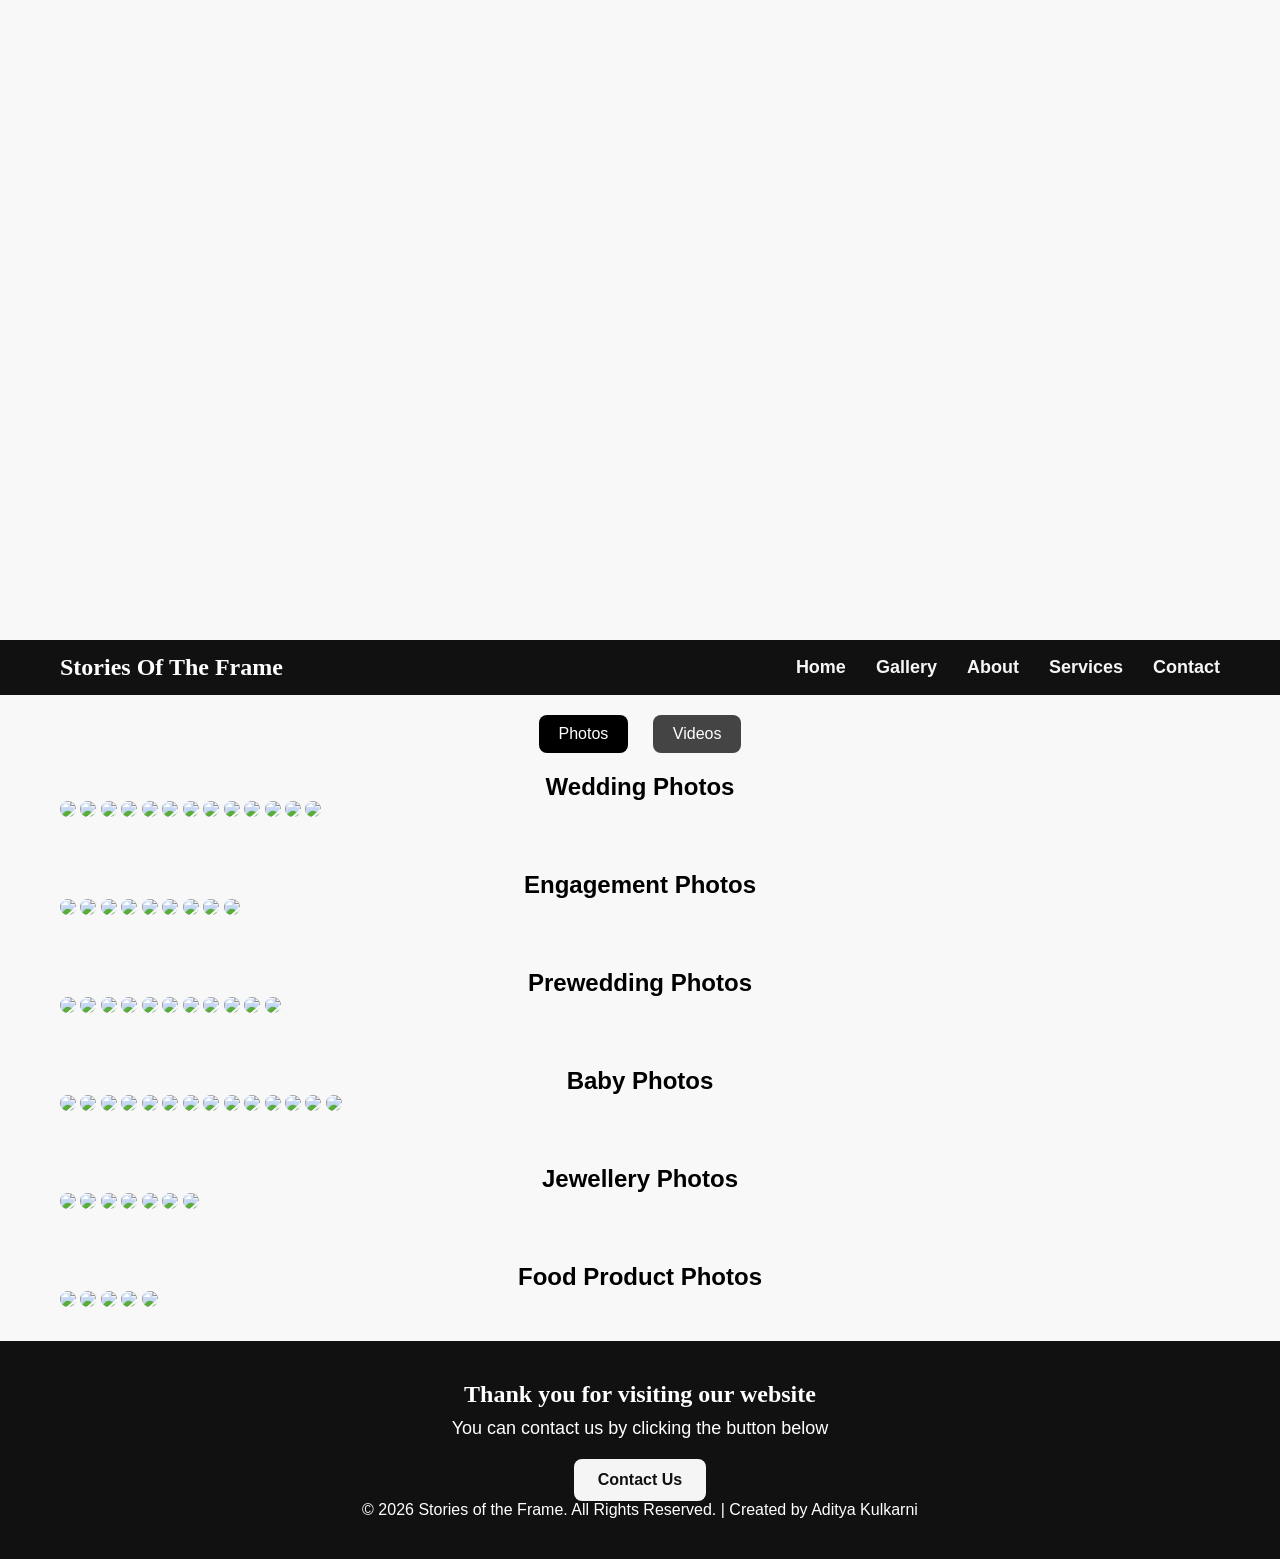
==== Frame.html @ b47e7de6 "Add files via upload" ====
<!DOCTYPE html><html lang="en">
<head>
  <meta charset="UTF-8" />
  <meta name="viewport" content="width=device-width, initial-scale=1.0"/>
  <title>Stories Of The Frame - Gallery</title>
  <style>
    * {
      margin: 0;
      padding: 0;
      box-sizing: border-box;
    }body {
  font-family: Arial, sans-serif;
  background-color: #f8f8f8;
}

video.banner-video {
  width: 100%;
  height: auto;
  display: block;
}

.navbar {
  background-color: #111;
  color: white;
  position: sticky;
  top: 0;
  z-index: 1000;
  width: 100%;
}

.nav-container {
  display: flex;
  justify-content: space-between;
  align-items: center;
  padding: 14px 20px;
  max-width: 1200px;
  margin: auto;
}

.logo {
  font-size: 24px;
  font-weight: bold;
  font-family: 'Georgia', serif;
  color: #fefefe;
}

.nav-links {
  list-style: none;
  display: flex;
  gap: 30px;
}

.nav-links li a {
  text-decoration: none;
  color: #f5f5f5;
  font-weight: 600;
  font-size: 18px;
  position: relative;
}

.nav-links li a::after {
  content: "";
  display: block;
  width: 0;
  height: 2px;
  background: #f5f5f5;
  transition: 0.3s ease;
  position: absolute;
  bottom: -4px;
  left: 0;
}

.nav-links li a:hover::after {
  width: 100%;
}

.menu-toggle {
  display: none;
  font-size: 26px;
  cursor: pointer;
  color: white;
}

@media (max-width: 768px) {
  .menu-toggle {
    display: block;
  }

  .nav-links {
    flex-direction: column;
    background-color: #111;
    width: 100%;
    position: absolute;
    top: 60px;
    left: 0;
    display: none;
  }

  .nav-links.show {
    display: flex;
  }

  .nav-links li {
    text-align: center;
    padding: 8px 0;
    border-top: 1px solid #333;
  }
}

.section-container {
  max-width: 1200px;
  margin: auto;
  padding: 20px;
}

.switcher {
  text-align: center;
  margin-bottom: 20px;
}

.switcher button {
  padding: 10px 20px;
  margin: 0 10px;
  border: none;
  background-color: #444;
  color: #fff;
  font-size: 16px;
  cursor: pointer;
  border-radius: 8px;
  transition: background-color 0.3s;
}

.switcher button.active,
.switcher button:hover {
  background-color: #000;
}

.gallery {
  columns: 2;
  column-gap: 10px;
}

@media (min-width: 768px) {
  .gallery {
    columns: 3;
  }
}

.gallery img {
  width: 100%;
  margin-bottom: 10px;
  border-radius: 10px;
  cursor: pointer;
  transition: transform 0.2s ease-in-out;
}

.gallery img:hover {
  transform: scale(1.05);
}

.lightbox {
  position: fixed;
  top: 0;
  left: 0;
  width: 100%;
  height: 100%;
  background: rgba(0,0,0,0.9);
  display: none;
  align-items: center;
  justify-content: center;
  z-index: 9999;
}

.lightbox img {
  max-width: 90%;
  max-height: 80%;
  border-radius: 10px;
}

.video-grid {
  display: flex;
  flex-wrap: wrap;
  gap: 20px;
  justify-content: center;
  margin-top: 20px;
}

.video-grid video {
  border-radius: 12px;
  box-shadow: 0 4px 12px rgba(0,0,0,0.2);
  width: 320px;
  max-width: 100%;
  cursor: pointer;
}

footer {
  background-color: #111;
  color: white;
  text-align: center;
  padding: 40px 20px;
}

footer a {
  display: inline-block;
  margin-top: 20px;
  background-color: #f5f5f5;
  color: #111;
  padding: 12px 24px;
  border-radius: 8px;
  text-decoration: none;
  font-weight: bold;
  transition: background 0.3s;
}

footer a:hover {
  background-color: #ddd;
}

  </style>
</head>
<body>  <!-- Video Banner -->  <video autoplay muted loop class="banner-video" controlsList="nodownload" oncontextmenu="return false;">
    <source src="vid/VID-20250129-WA0007.mp4" type="video/mp4">
    Your browser does not support the video tag.
  </video>  <!-- Navigation -->  <nav class="navbar">
    <div class="nav-container">
      <div class="logo">Stories Of The Frame</div>
      <div class="menu-toggle" onclick="toggleMenu()">☰</div>
      <ul class="nav-links" id="navLinks">
        <li><a href="index.html">Home</a></li>
        <li><a href="#">Gallery</a></li>
        <li><a href="about.html">About</a></li>
        <li><a href="serives.html">Services</a></li>
        <li><a href="contact.html">Contact</a></li>
      </ul>
    </div>
  </nav>  <div class="section-container">
    <div class="switcher">
      <button class="active" onclick="showMainSection('photos')">Photos</button>
      <button onclick="showMainSection('videos')">Videos</button>
    </div><!-- Photos Section -->
<div id="photos">
  <h2 id="wedding-photos" style="text-align:center;">Wedding Photos</h2>
 <div class="gallery">
    <img src="photo/wedding.jpeg" onclick="openLightbox(this.src)">
    <img src="photo/wedding2.jpeg" onclick="openLightbox(this.src)">
    <img src="photo/IMG_7778.JPG" onclick="openLightbox(this.src)">
    <img src="photo/IMG_0928.JPG" onclick="openLightbox(this.src)">
    <img src="photo/wedding9.jpeg" onclick="openLightbox(this.src)">
    
    
    <img src="photo/wedding4.jpeg" onclick="openLightbox(this.src)">
    <img src="photo/wedding6.jpeg" onclick="openLightbox(this.src)">
    <img src="photo/wedding3.jpeg" onclick="openLightbox(this.src)">
    
    <img src="photo/IMG_2652.JPG" onclick="openLightbox(this.src)">
    <img src="photo/wedding11.jpeg" onclick="openLightbox(this.src)">
    <img src="photo/wedding7.jpeg" onclick="openLightbox(this.src)">
    <img src="photo/wedding5.jpeg" onclick="openLightbox(this.src)">
    <img src="photo/IMG_6276.JPG" onclick="openLightbox(this.src)">
    
    
   </div>

  <h2 id="engagement-photos" style="text-align:center; margin-top: 40px;">Engagement Photos</h2>
 <div class="gallery">
    <img src="engagement/engg3.jpeg" onclick="openLightbox(this.src)">
    <img src="photo/engg2.jpeg" onclick="openLightbox(this.src)">
    <img src="photo/engg.jpeg" onclick="openLightbox(this.src)">
    <img src="engagement/engg5.jpeg" onclick="openLightbox(this.src)">
    <img src="engagement/engg8.jpeg" onclick="openLightbox(this.src)">
    <img src="engagement/engg9.jpeg" onclick="openLightbox(this.src)">
    <img src="engagement/engg6.jpeg" onclick="openLightbox(this.src)">
    <img src="engagement/engg7.jpeg" onclick="openLightbox(this.src)">
    <img src="engagement/enng4.jpeg" onclick="openLightbox(this.src)">
   
  </div>

 <h2 id="PreWedding" style="text-align:center; margin-top: 40px;">Prewedding Photos</h2>
  <div class="gallery">
    <img src="photo/prewedding.jpeg" onclick="openLightbox(this.src)">
    <img src="photo/prewedding1.jpeg" onclick="openLightbox(this.src)">
    <img src="photo/prewedding2.jpeg" onclick="openLightbox(this.src)">
    
    
    <img src="prewedding/WhatsApp Image 2026-02-18 at 20.42.48 (1).jpeg" onclick="openLightbox(this.src)">
    <img src="prewedding/WhatsApp Image 2026-02-18 at 20.42.49.jpeg" onclick="openLightbox(this.src)">
    <img src="prewedding/WhatsApp Image 2026-02-18 at 20.42.50.jpeg" onclick="openLightbox(this.src)">
    
    <img src="prewedding/WhatsApp Image 2026-02-18 at 20.42.53.jpeg" onclick="openLightbox(this.src)">
    <img src="prewedding/WhatsApp Image 2026-02-18 at 20.42.52.jpeg" onclick="openLightbox(this.src)">
    <img src="prewedding/WhatsApp Image 2026-02-18 at 20.42.51.jpeg" onclick="openLightbox(this.src)">
    <img src="prewedding/WhatsApp Image 2026-02-18 at 20.42.55.jpeg" onclick="openLightbox(this.src)">
    
      <img src="prewedding/WhatsApp Image 2026-02-18 at 20.42.56.jpeg" onclick="openLightbox(this.src)">
   
  </div>

  <h2 id="Baby-photos" style="text-align:center; margin-top: 40px;">Baby Photos</h2>
  <div class="gallery">
    <img src="baby/baby11.jpeg" onclick="openLightbox(this.src)">
    <img src="baby/baby.jpeg" onclick="openLightbox(this.src)">
    <img src="baby/baby1.jpeg" onclick="openLightbox(this.src)">
    <img src="baby/baby2.jpeg" onclick="openLightbox(this.src)">
    <img src="baby/baby3.jpeg" onclick="openLightbox(this.src)">
    <img src="baby/baby4.jpeg" onclick="openLightbox(this.src)">
     <img src="baby/baby5.jpeg" onclick="openLightbox(this.src)">
    <img src="baby/baby6.jpeg" onclick="openLightbox(this.src)">
     <img src="baby/baby7.jpeg" onclick="openLightbox(this.src)">
    <img src="baby/baby8.jpeg" onclick="openLightbox(this.src)">
     <img src="baby/baby9.jpeg" onclick="openLightbox(this.src)">
     <img src="baby/baby12.jpeg" onclick="openLightbox(this.src)">
    <img src="baby/baby10.jpeg" onclick="openLightbox(this.src)">
     <img src="baby/baby10.jpeg" onclick="openLightbox(this.src)">
     
   
    
  </div>


<h2 id="Jewellery-photos" style="text-align:center; margin-top: 40px;">Jewellery Photos</h2>
  <div class="gallery">
    <img src="product/jewellery/jewellery.jpeg" onclick="openLightbox(this.src)">
    <img src="product/jewellery/j1.jpeg" onclick="openLightbox(this.src)">
    <img src="product/jewellery/j2.jpeg" onclick="openLightbox(this.src)">
    <img src="product/jewellery/j3.jpeg" onclick="openLightbox(this.src)">
    <img src="product/jewellery/j4.jpeg" onclick="openLightbox(this.src)">
    <img src="product/jewellery/j5.jpeg" onclick="openLightbox(this.src)">
    <img src="product/jewellery/j6.jpeg" onclick="openLightbox(this.src)">

   
  </div>

  <h2 id="food" style="text-align:center; margin-top: 40px;">Food Product Photos</h2>
  <div class="gallery">
    <img src="product/food/food.jpeg" onclick="openLightbox(this.src)">
    <img src="product/food/WhatsApp Image 2026-02-18 at 18.18.26 (1).jpeg" onclick="openLightbox(this.src)">
    <img src="product/food/WhatsApp Image 2026-02-18 at 18.18.26.jpeg" onclick="openLightbox(this.src)">
    <img src="product/food/WhatsApp Image 2026-02-18 at 18.18.27 (1).jpeg" onclick="openLightbox(this.src)">
    <img src="product/food/WhatsApp Image 2026-02-18 at 18.18.27.jpeg" onclick="openLightbox(this.src)">
   

   
  </div>

</div>





<!-- Videos Section -->
<div id="videos" style="display:none;">
  <h2 id="wedding-videos" style="text-align:center;">Cinimatic Videos</h2>
  <div class="video-grid">
    <video controls controlsList="nodownload" oncontextmenu="return false;">
      <source src="vid/vid1.mp4" type="video/mp4">
    </video>
    <video controls controlsList="nodownload" oncontextmenu="return false;">
      <source src="vid/vid2.mp4" type="video/mp4">
    </video>
    
  </div>

  
</div>



  </div>  <!-- Lightbox -->  <div class="lightbox" id="lightbox" onclick="closeLightbox()">
    <img id="lightbox-img" src="">
  </div>  <!-- Footer -->  <footer>
    <h2 style="font-family: 'Georgia', serif; font-size: 24px;">Thank you for visiting our website</h2>
    <p style="margin-top: 10px; font-size: 18px;">You can contact us by clicking the button below</p>
    <a href="contact.html">Contact Us</a>
     <br>
    <p>© 2026  Stories of the Frame. All Rights Reserved. | Created by Aditya Kulkarni</p>
  </footer>  <script>
    function toggleMenu() {
      document.getElementById("navLinks").classList.toggle("show");
    }

    function openLightbox(src) {
      document.getElementById("lightbox-img").src = src;
      document.getElementById("lightbox").style.display = "flex";
    }

    function closeLightbox() {
      document.getElementById("lightbox").style.display = "none";
    }

    function showMainSection(section) {
      document.getElementById("photos").style.display = section === "photos" ? "block" : "none";
      document.getElementById("videos").style.display = section === "videos" ? "block" : "none";
      const buttons = document.querySelectorAll(".switcher button");
      buttons.forEach(btn => btn.classList.remove("active"));
      document.querySelector(`.switcher button[onclick="showMainSection('${section}')"]`).classList.add("active");

      // Pause videos when switching
      const videos = document.querySelectorAll("video");
      videos.forEach(v => v.pause());
    }

    // Only one video plays at a time
    document.addEventListener("DOMContentLoaded", function () {
      const videos = document.querySelectorAll("video");
      videos.forEach(video => {
        video.addEventListener("play", () => {
          videos.forEach(v => {
            if (v !== video) v.pause();
          });
        });
      });
    });
  </script></body>
</html>
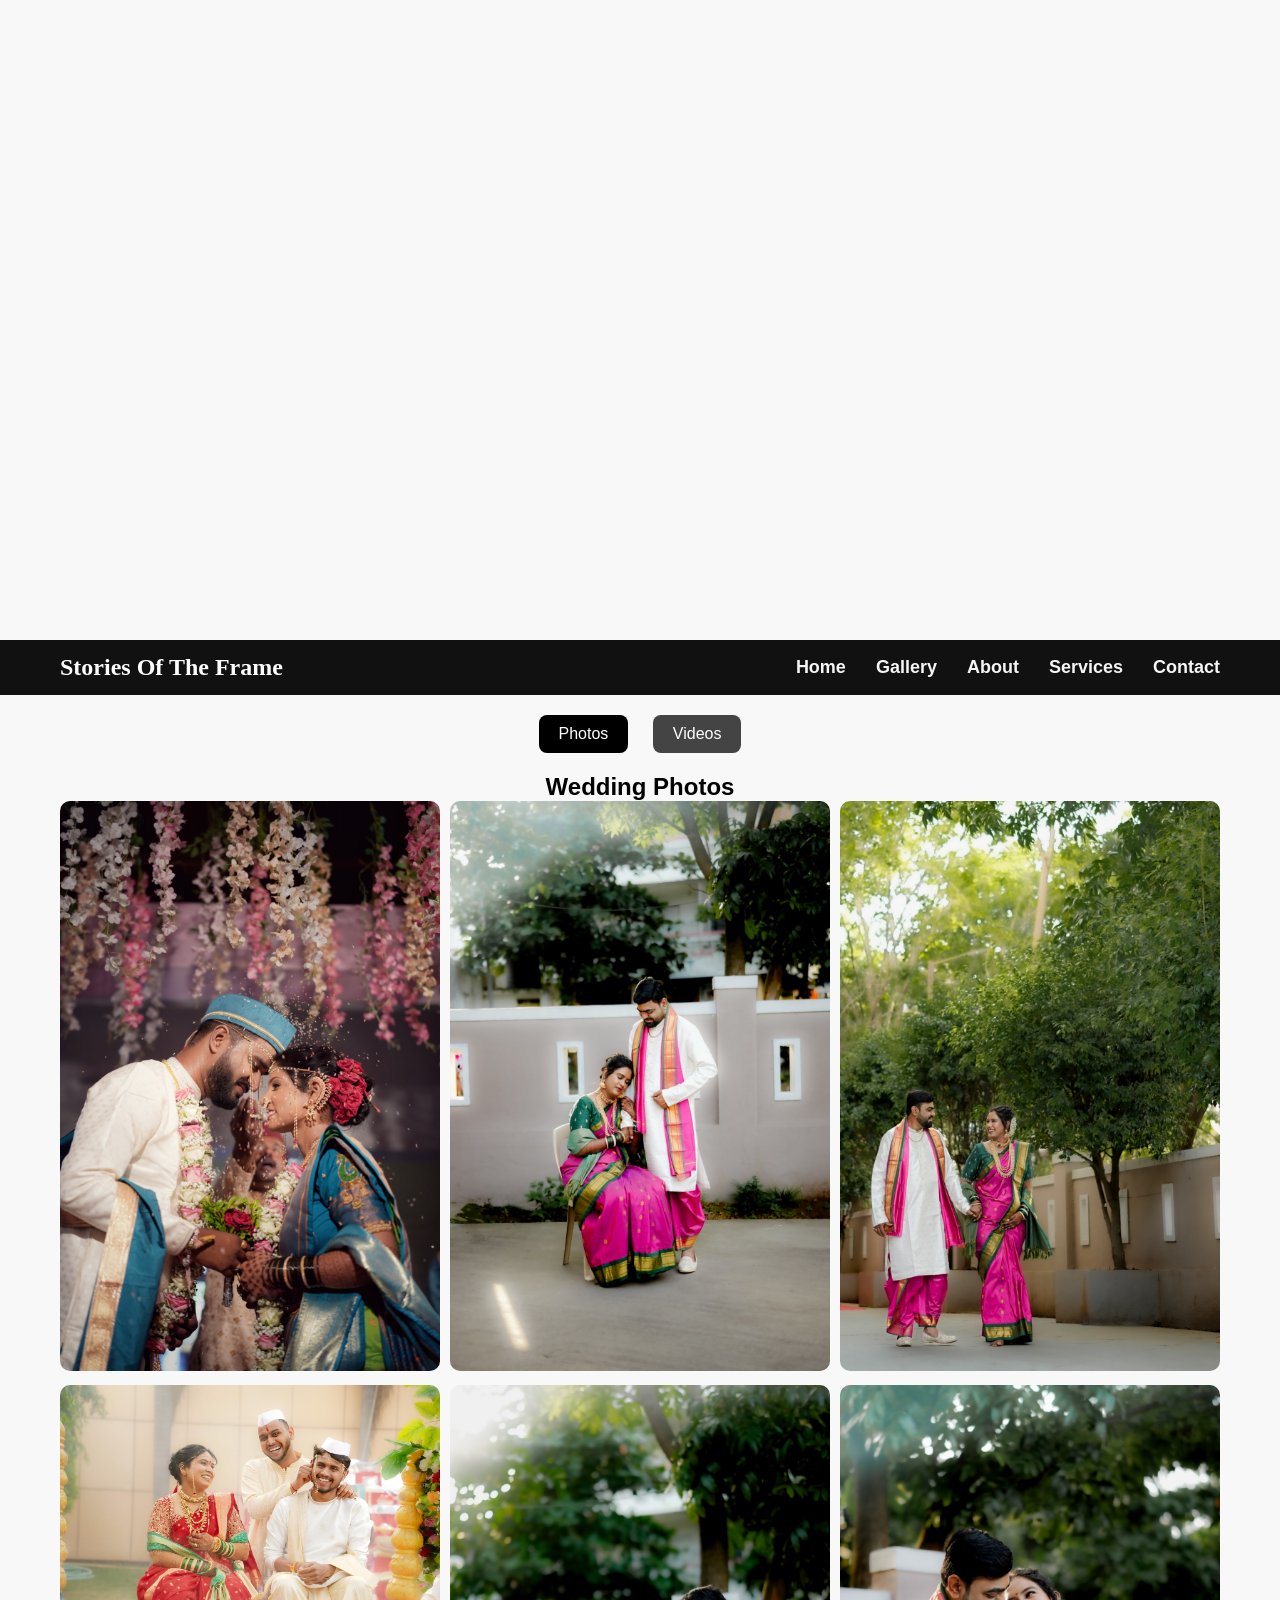
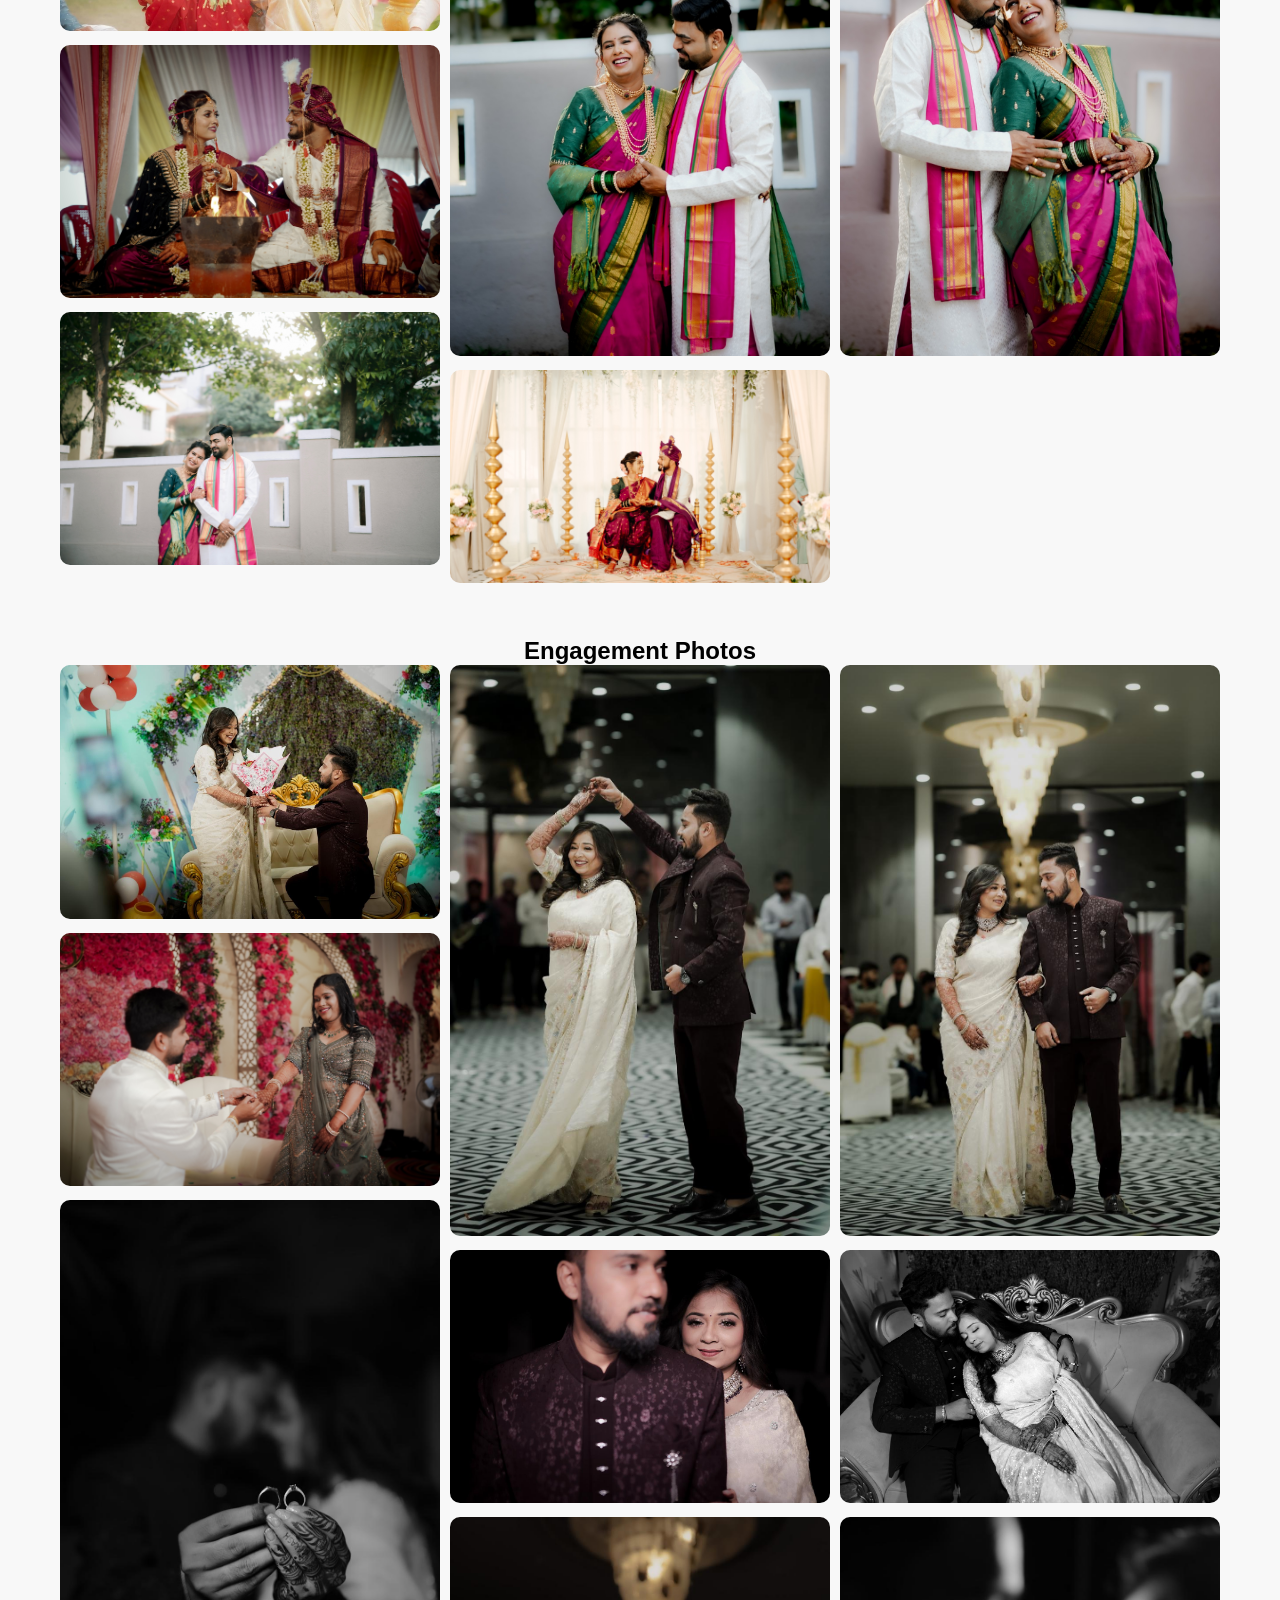
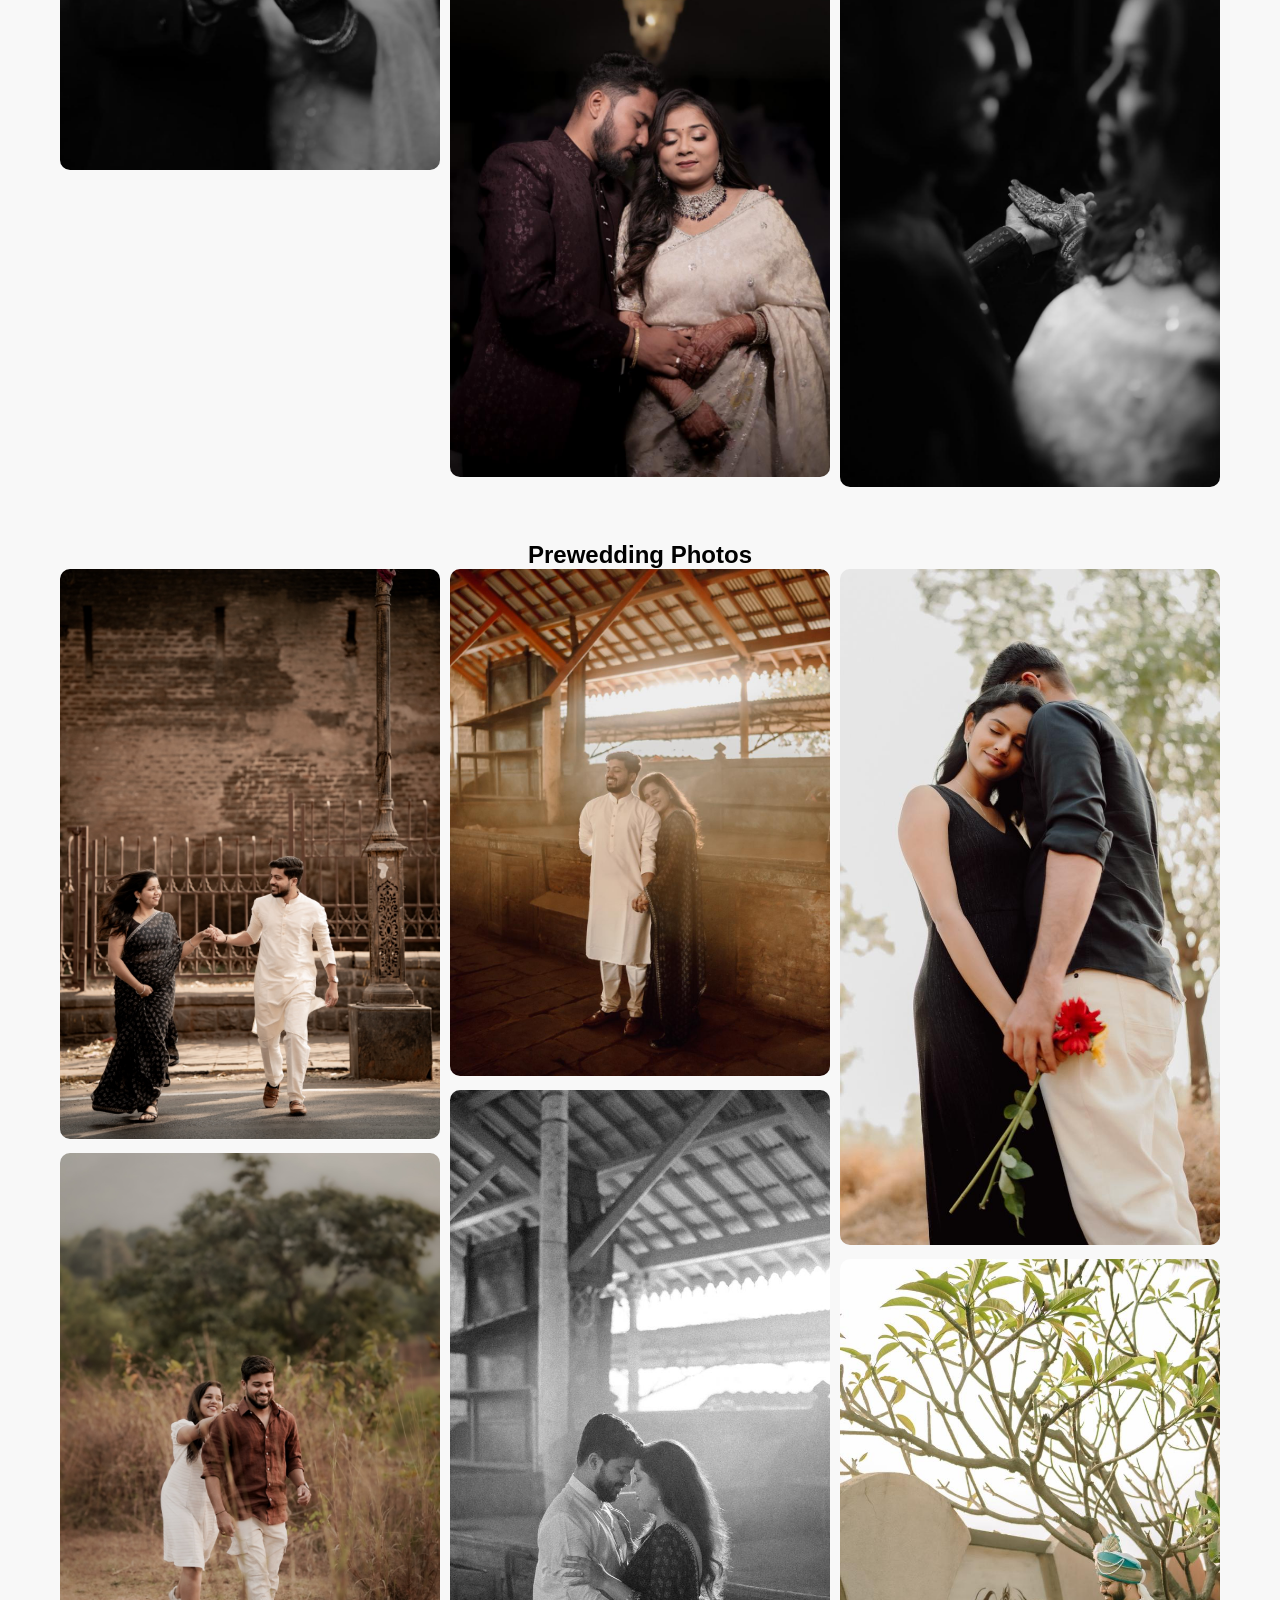
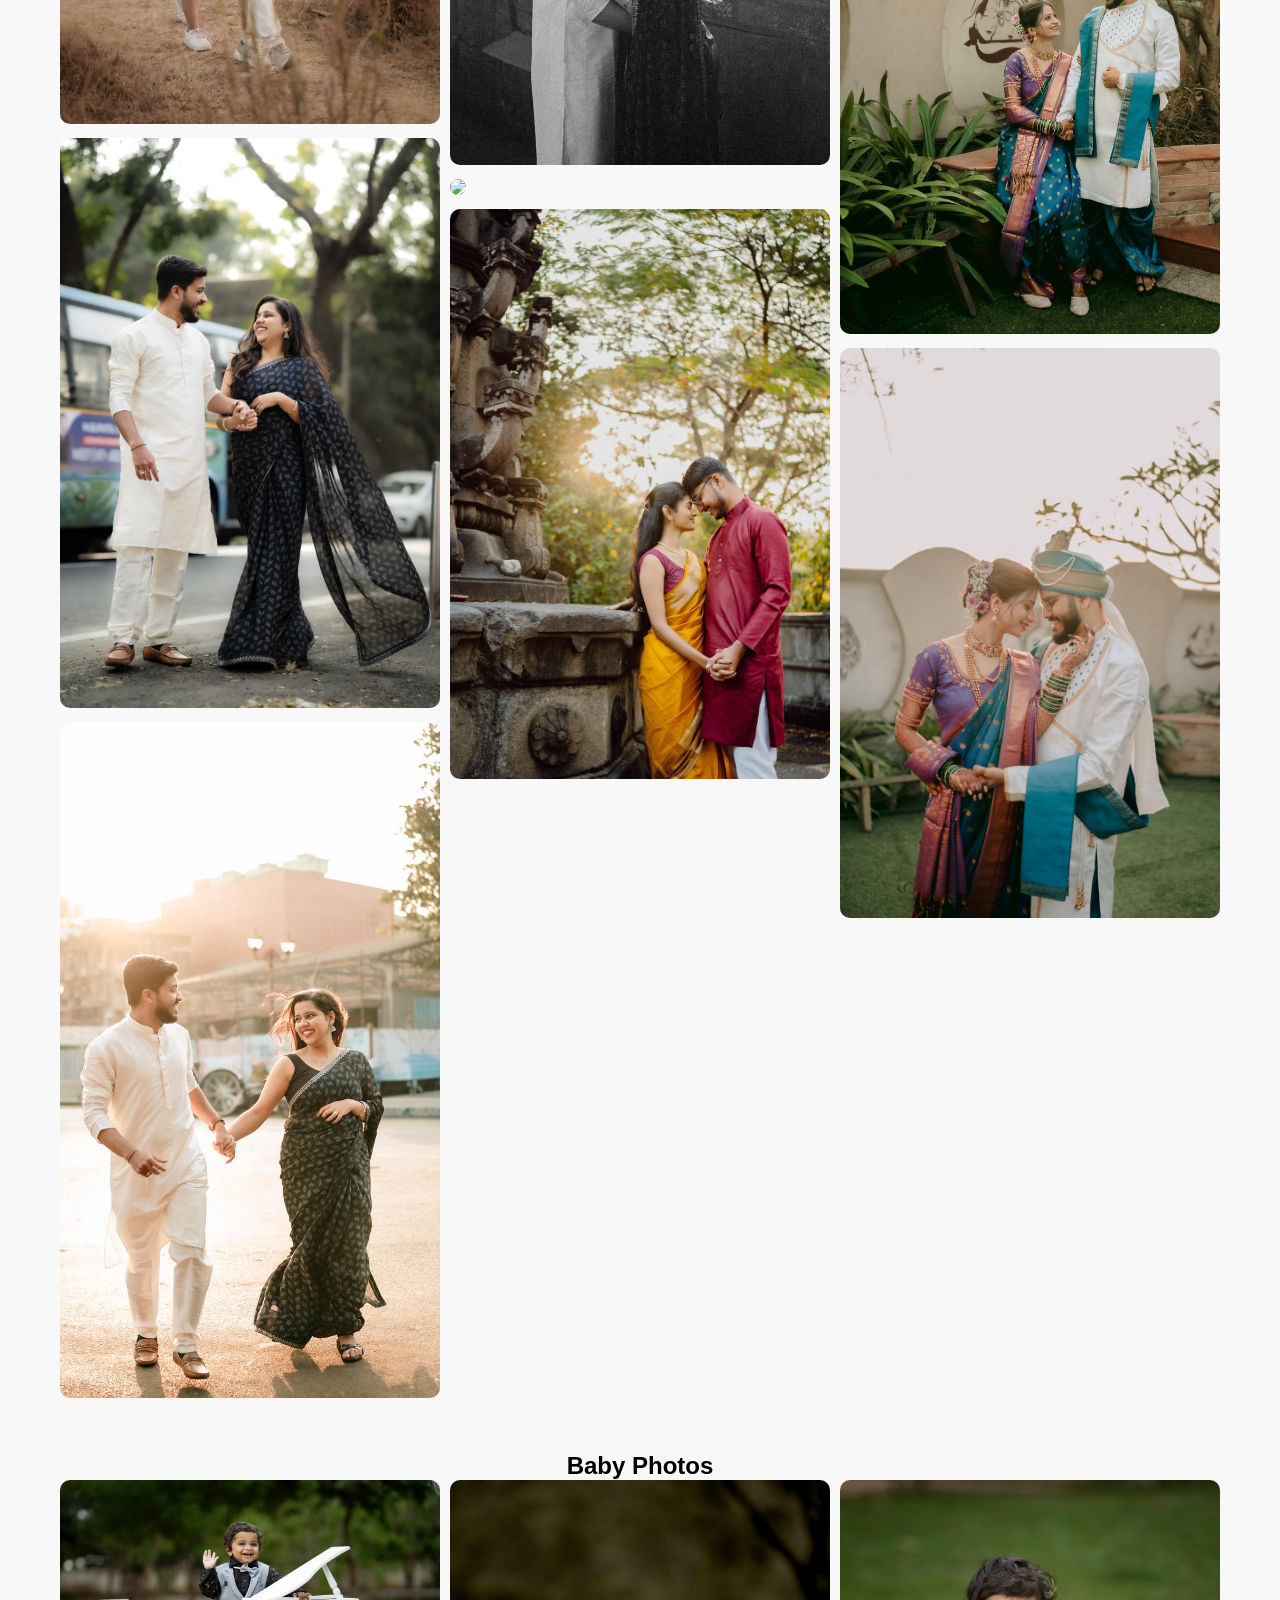
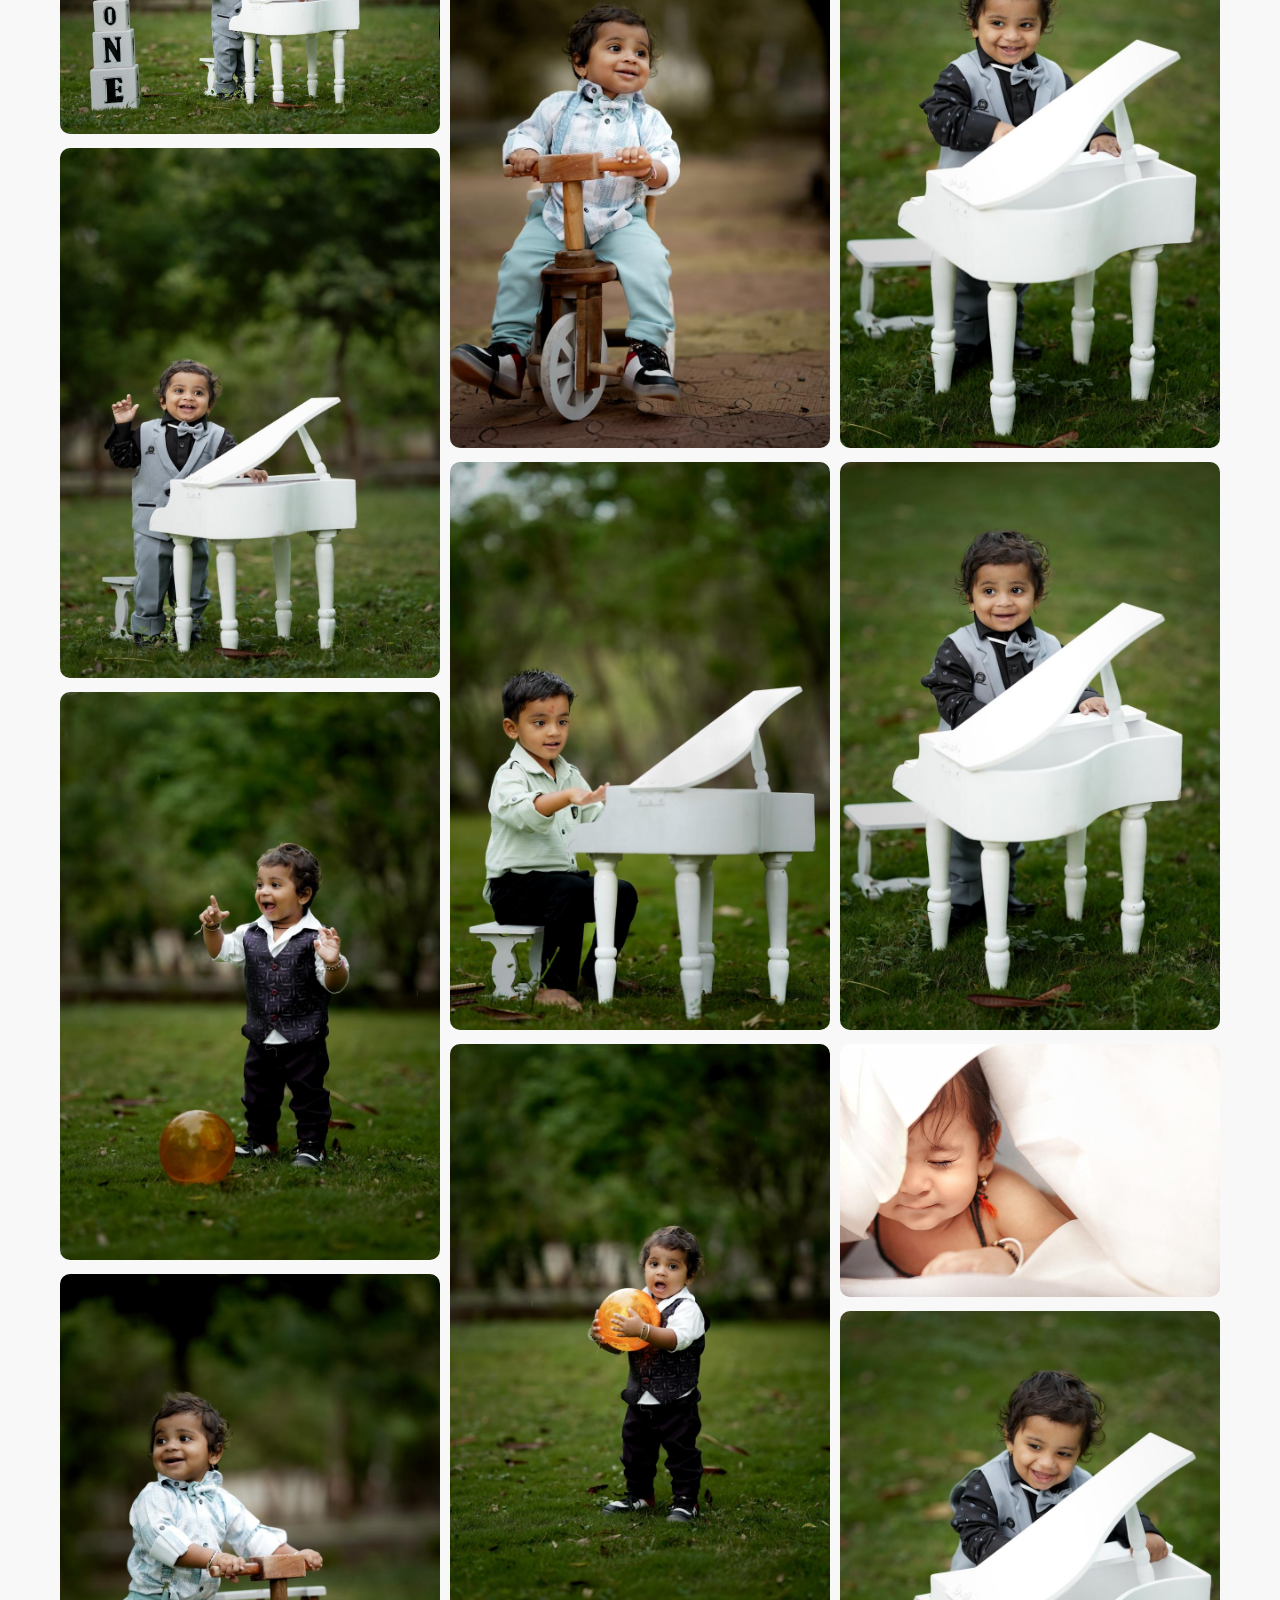
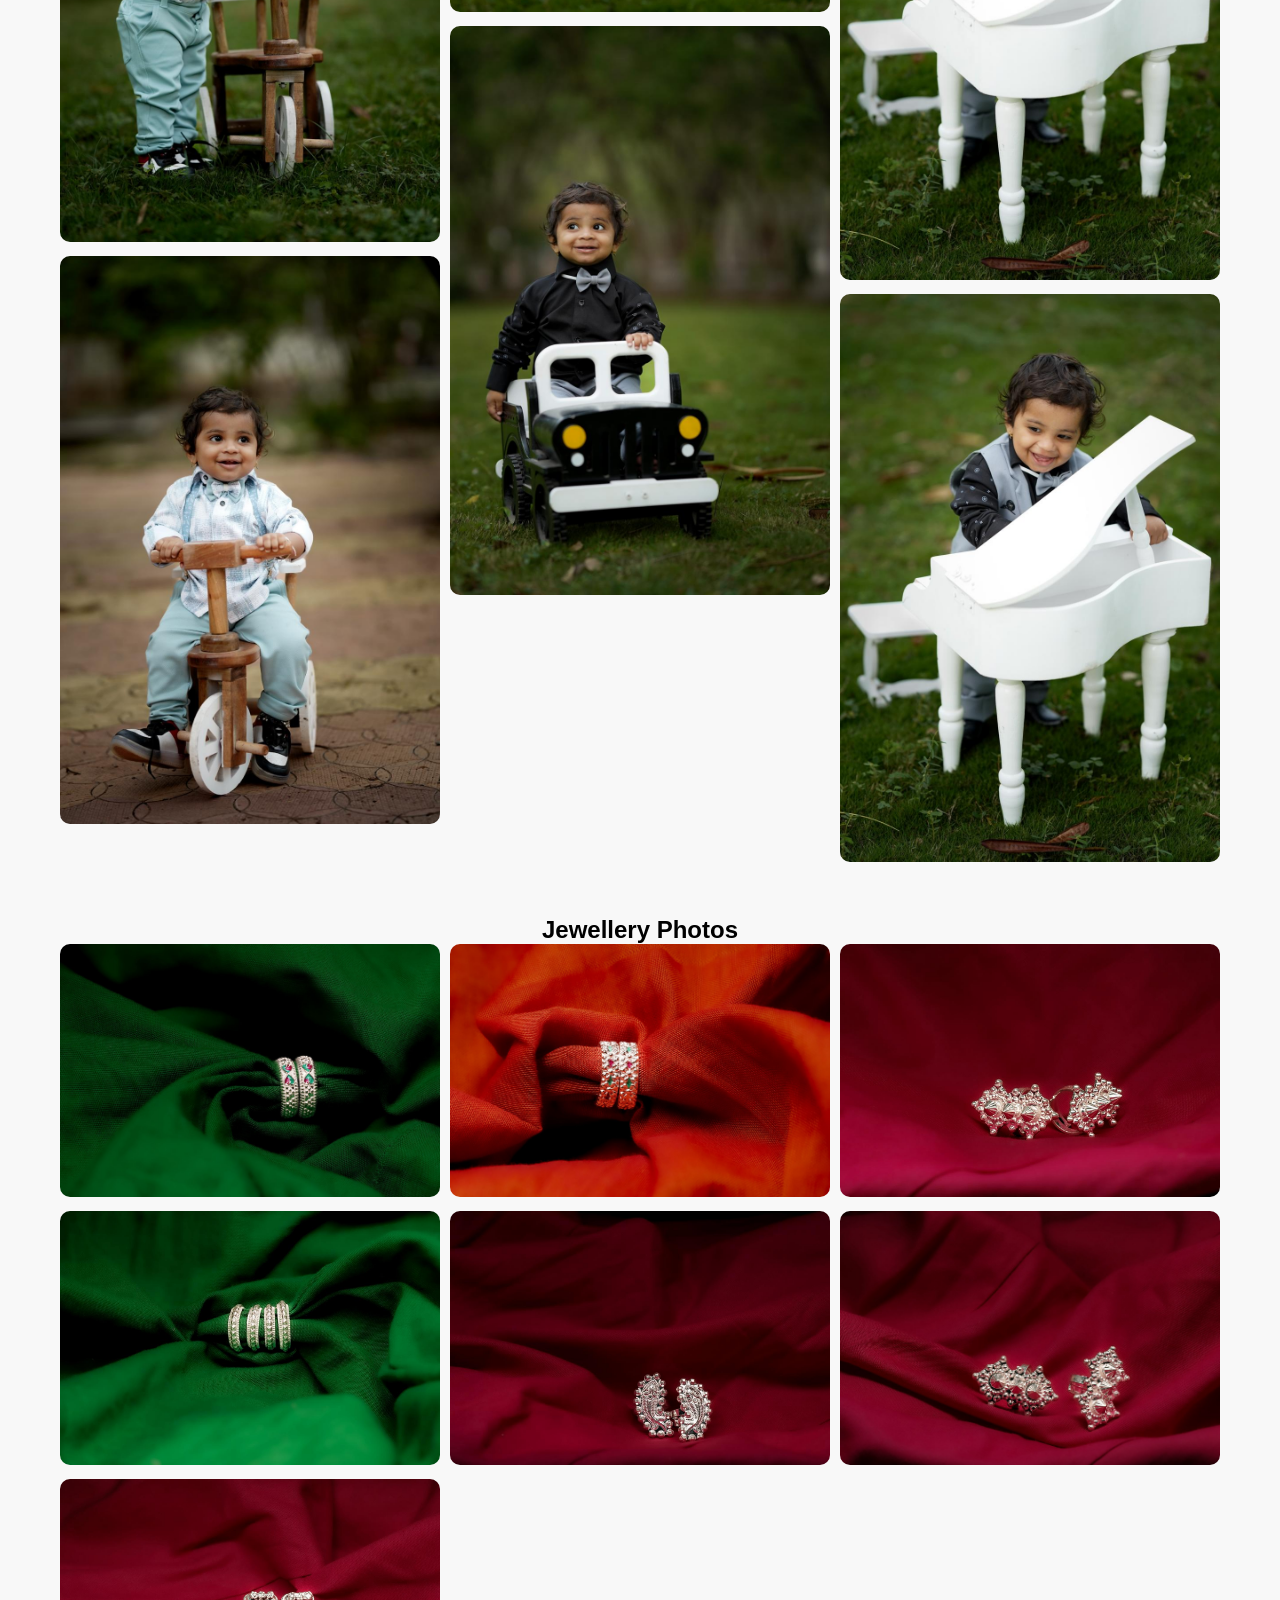
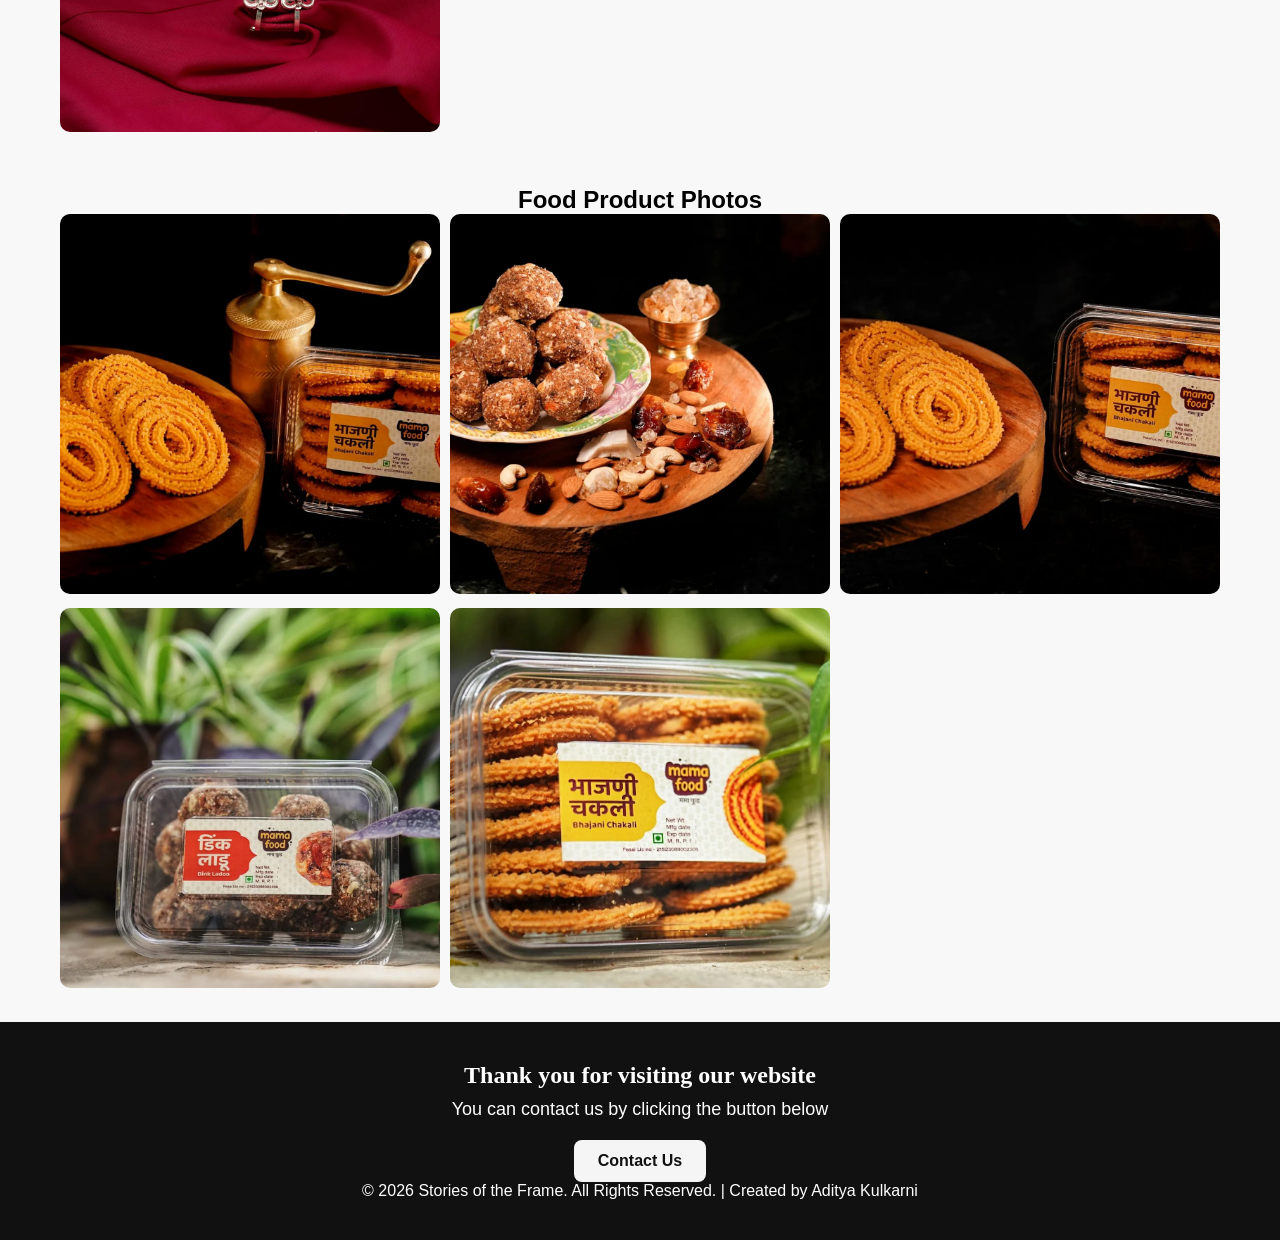
==== commit 01e88d77: "Add files via upload" ====
--- a/Frame.html
+++ b/Frame.html
@@ -240,11 +240,11 @@
     </div><!-- Photos Section -->
 <div id="photos">
   <h2 id="wedding-photos" style="text-align:center;">Wedding Photos</h2>
- <div class="gallery">
+<div class="gallery">
     <img src="photo/wedding.jpeg" onclick="openLightbox(this.src)">
     <img src="photo/wedding2.jpeg" onclick="openLightbox(this.src)">
-    <img src="photo/IMG_7778.JPG" onclick="openLightbox(this.src)">
-    <img src="photo/IMG_0928.JPG" onclick="openLightbox(this.src)">
+    
+    
     <img src="photo/wedding9.jpeg" onclick="openLightbox(this.src)">
     
     
@@ -252,15 +252,14 @@
     <img src="photo/wedding6.jpeg" onclick="openLightbox(this.src)">
     <img src="photo/wedding3.jpeg" onclick="openLightbox(this.src)">
     
-    <img src="photo/IMG_2652.JPG" onclick="openLightbox(this.src)">
+    
     <img src="photo/wedding11.jpeg" onclick="openLightbox(this.src)">
     <img src="photo/wedding7.jpeg" onclick="openLightbox(this.src)">
     <img src="photo/wedding5.jpeg" onclick="openLightbox(this.src)">
-    <img src="photo/IMG_6276.JPG" onclick="openLightbox(this.src)">
+    
     
     
    </div>
-
   <h2 id="engagement-photos" style="text-align:center; margin-top: 40px;">Engagement Photos</h2>
  <div class="gallery">
     <img src="engagement/engg3.jpeg" onclick="openLightbox(this.src)">
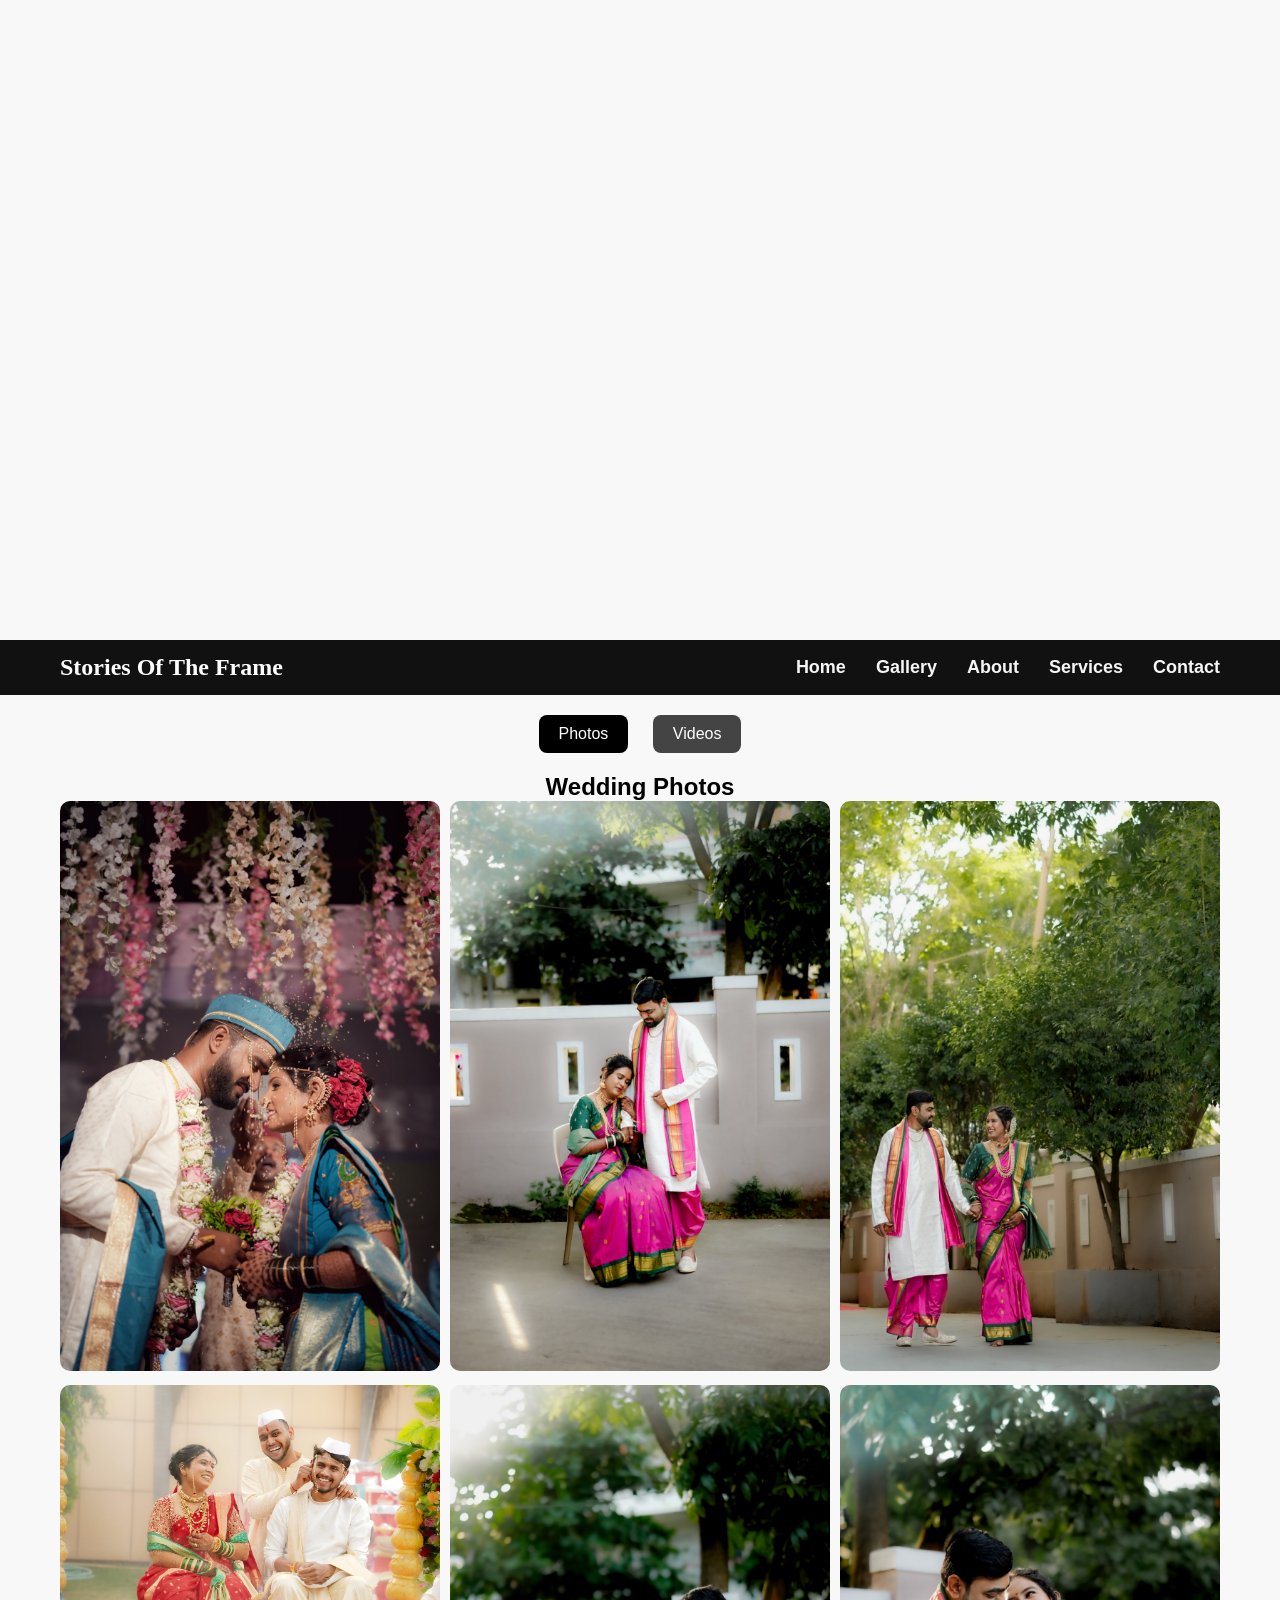
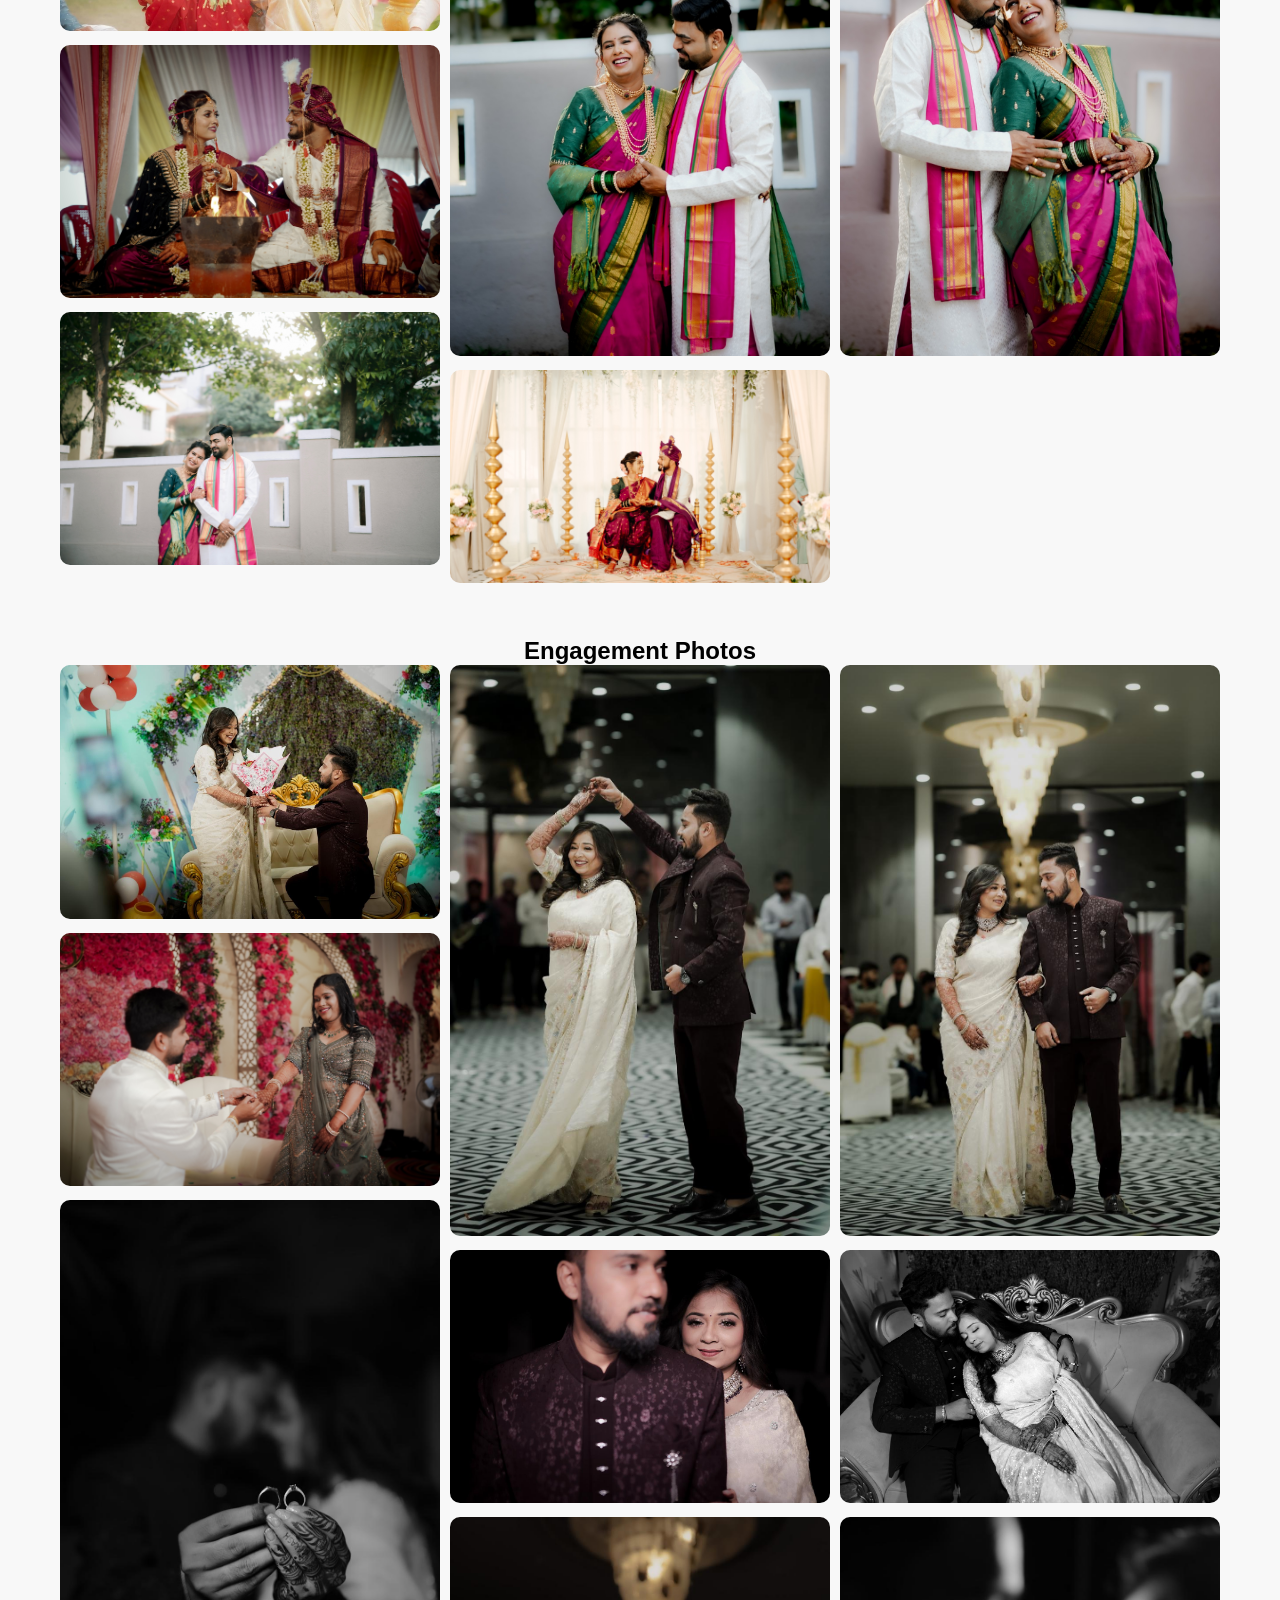
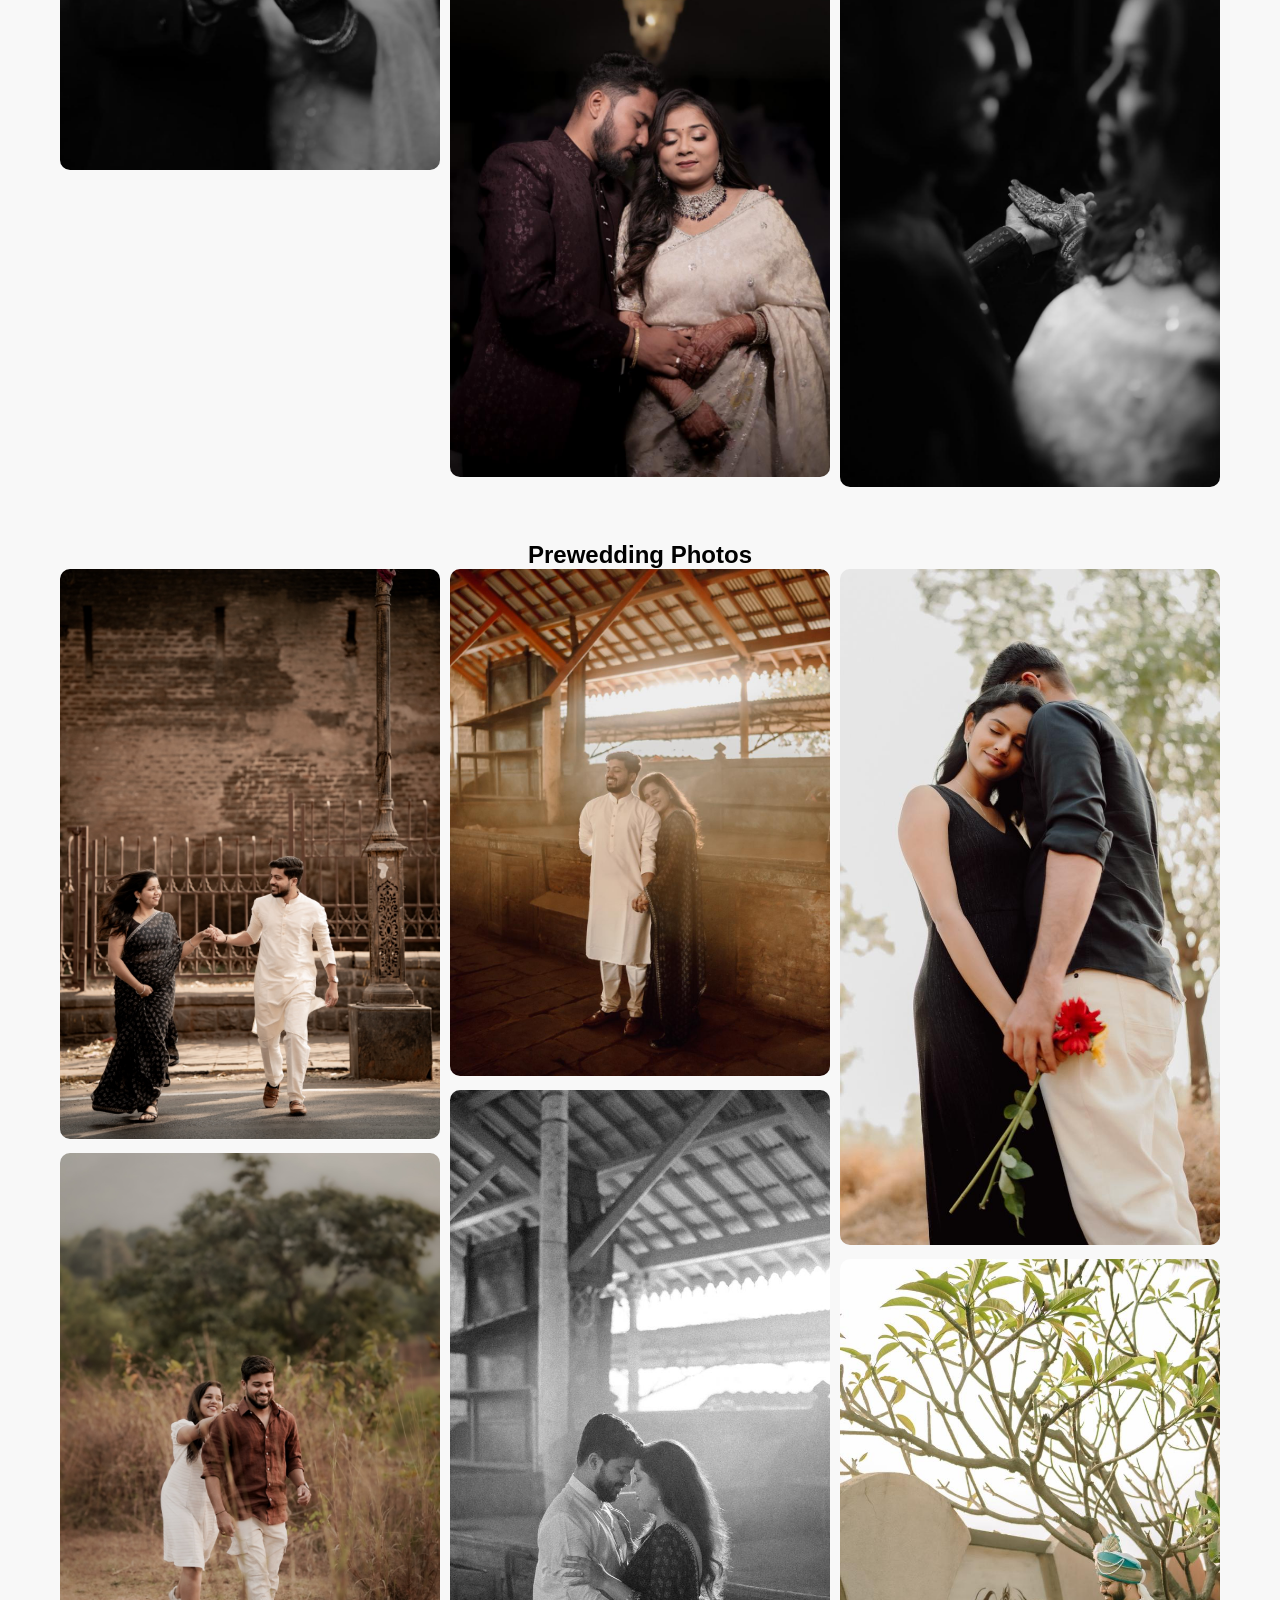
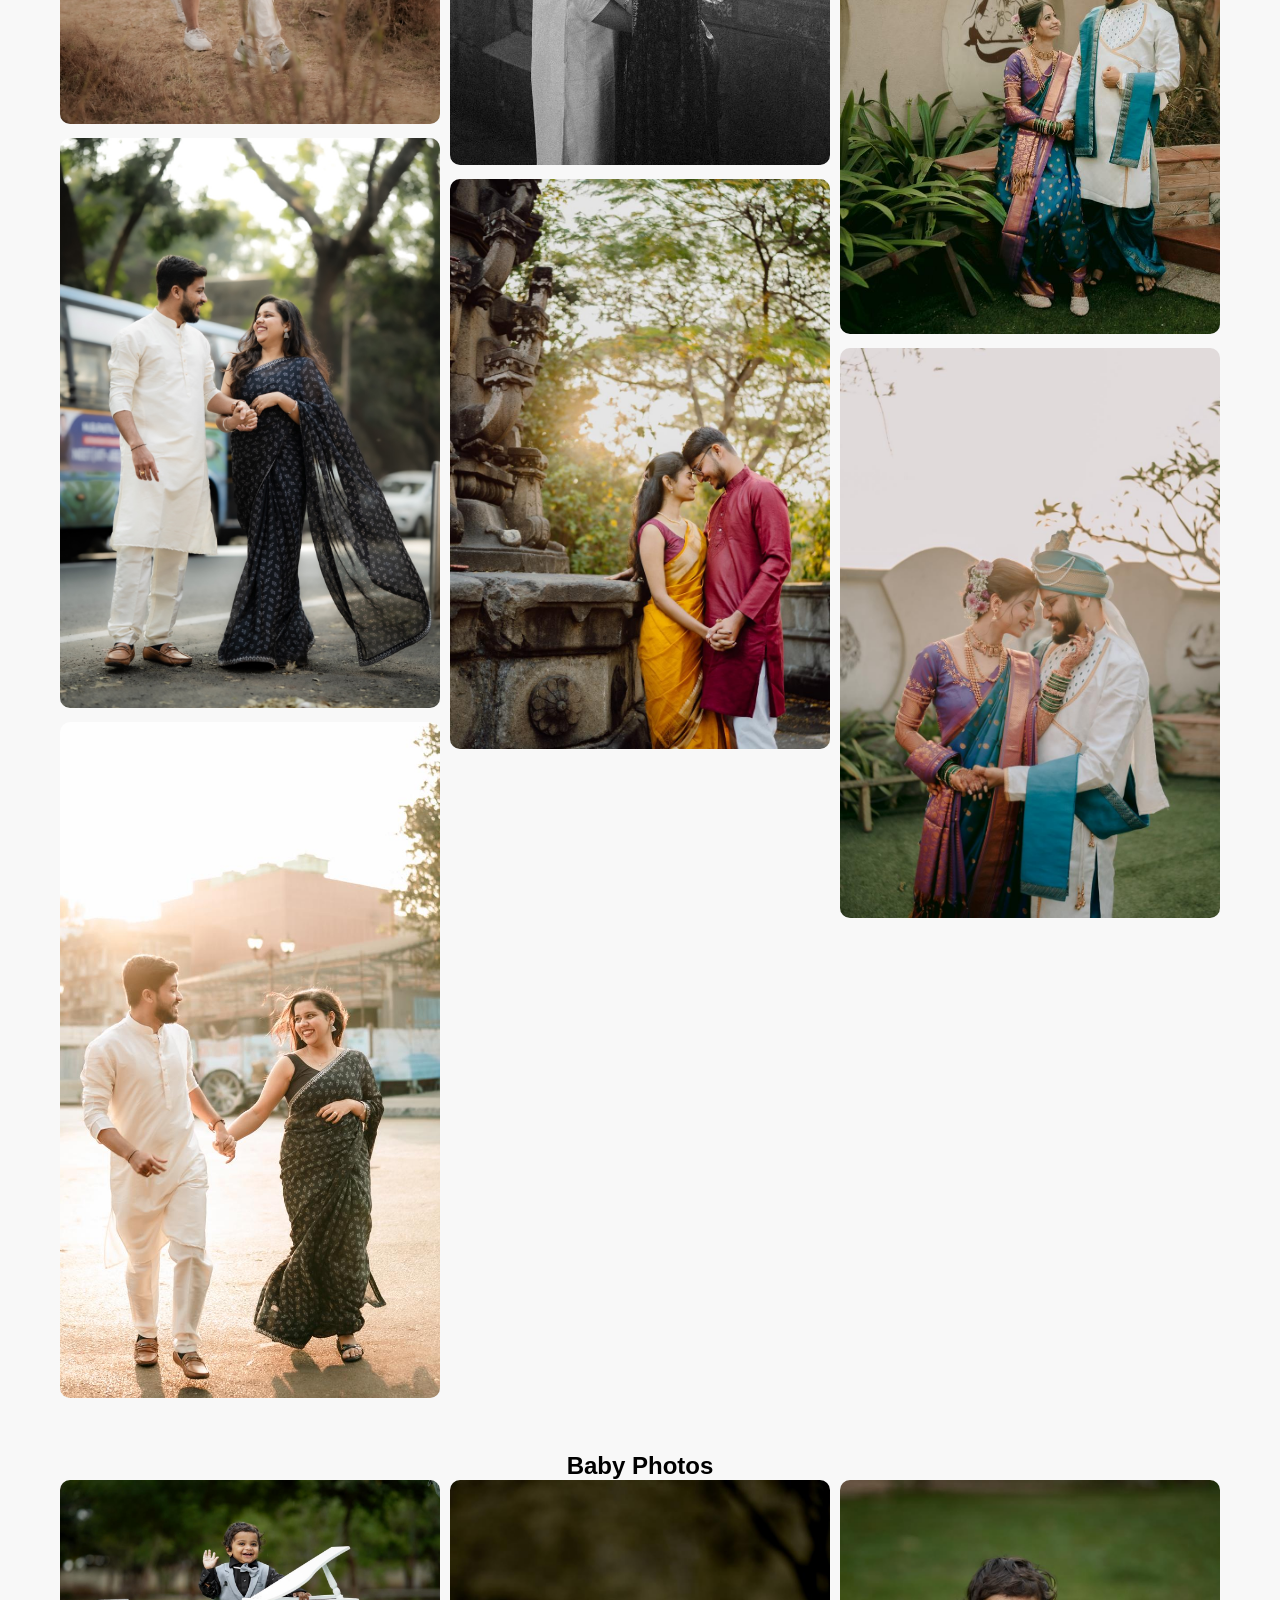
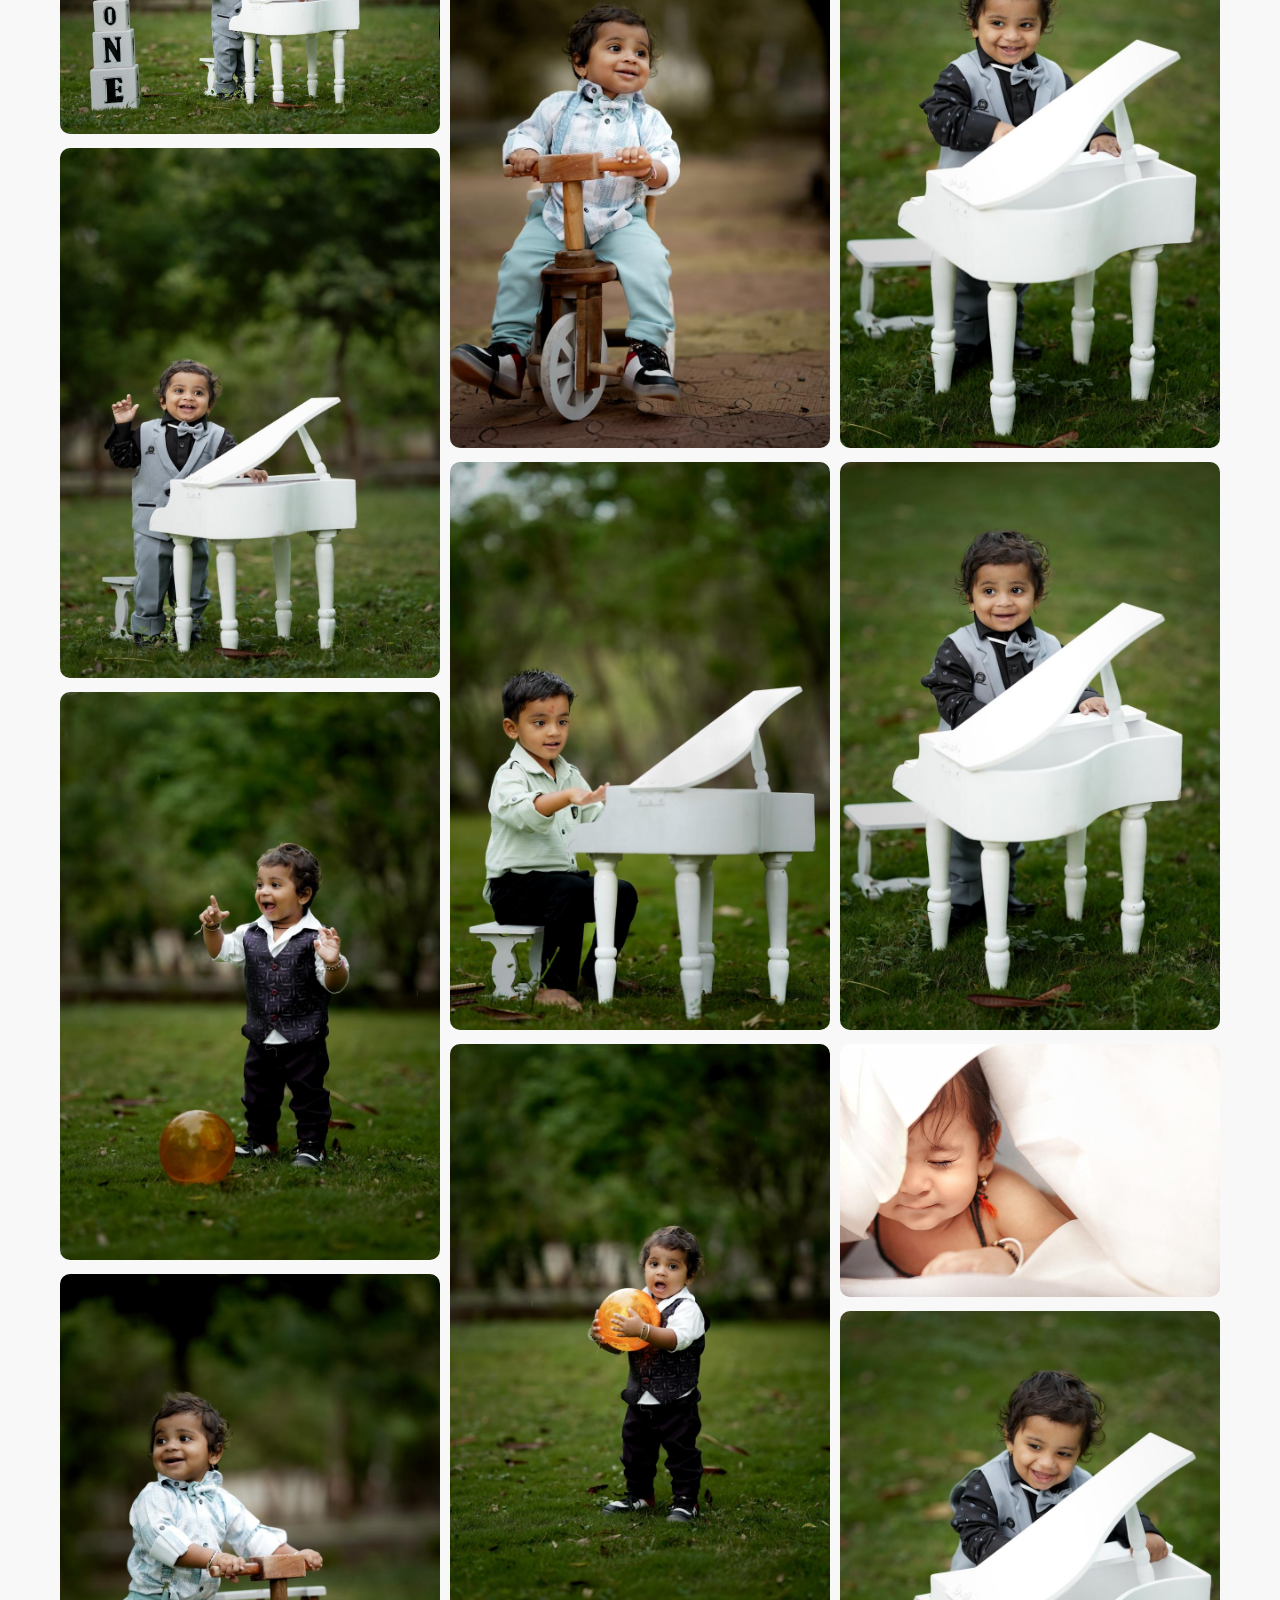
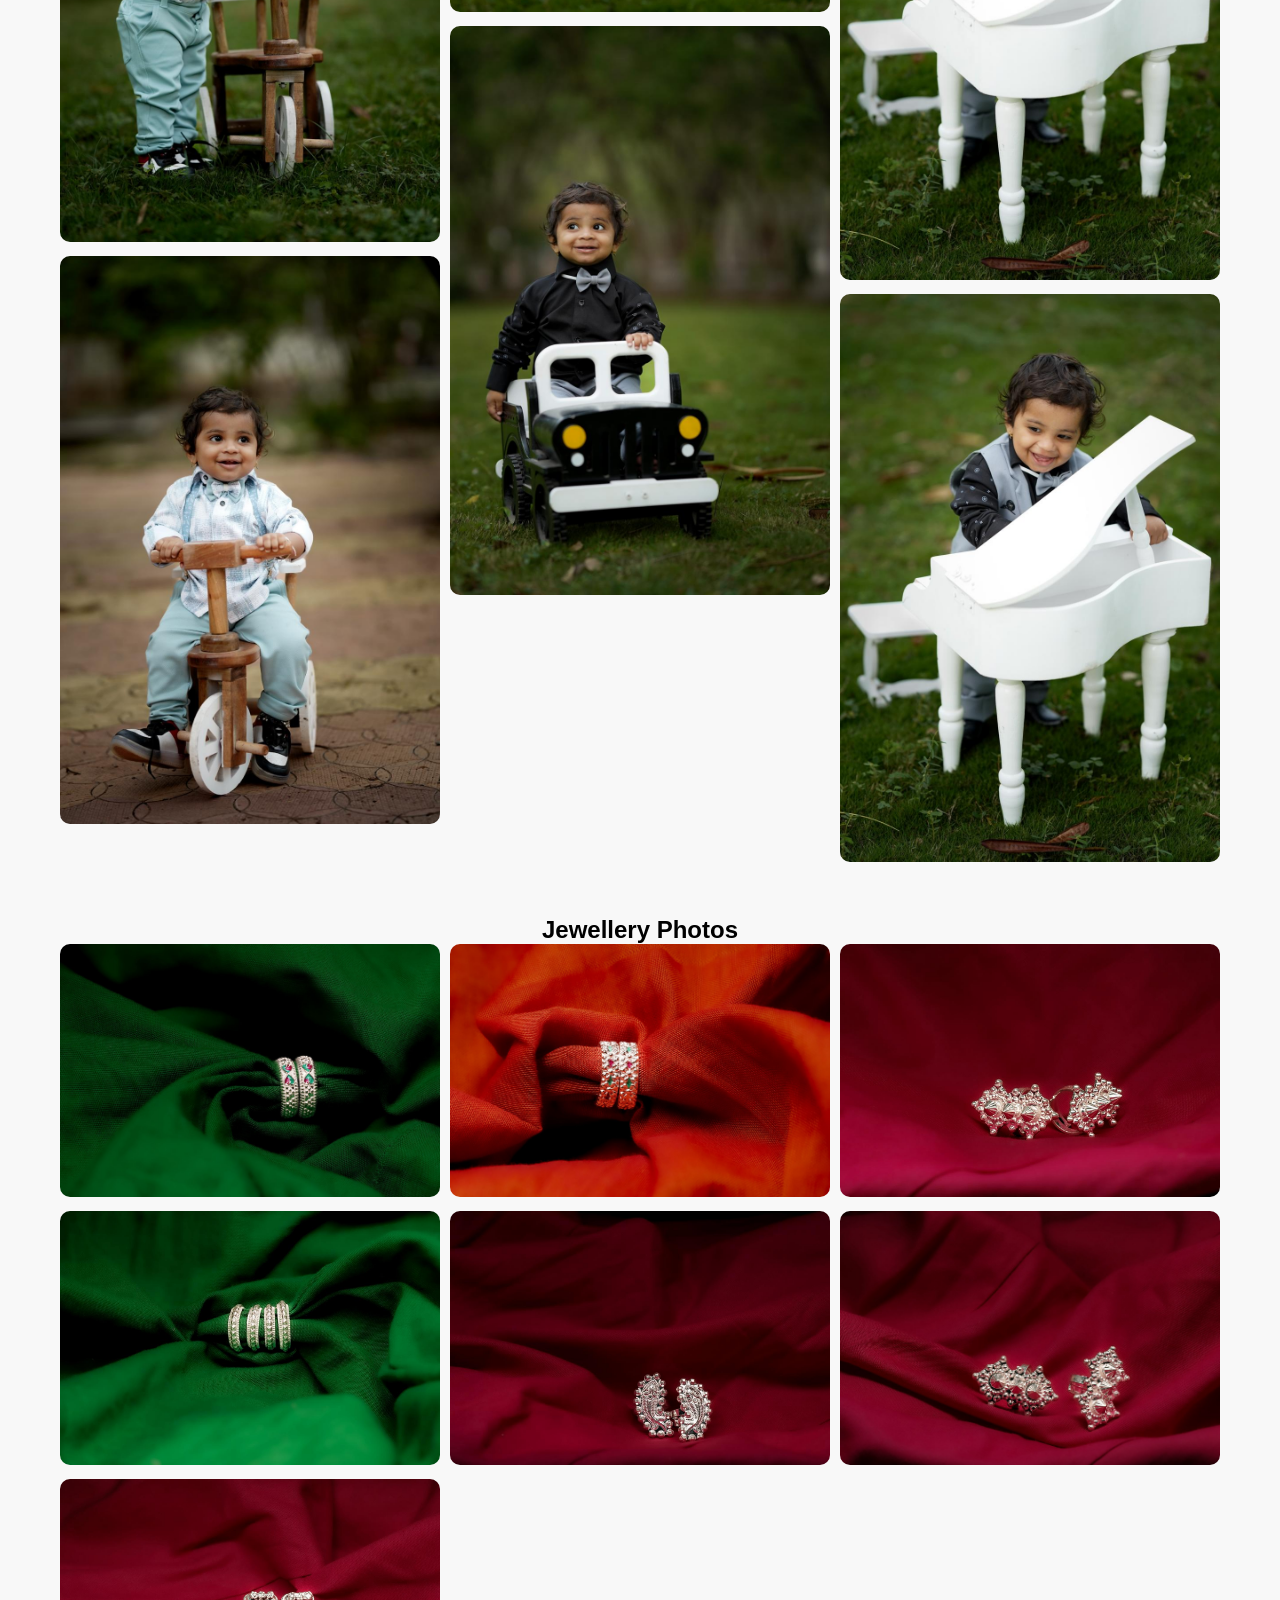
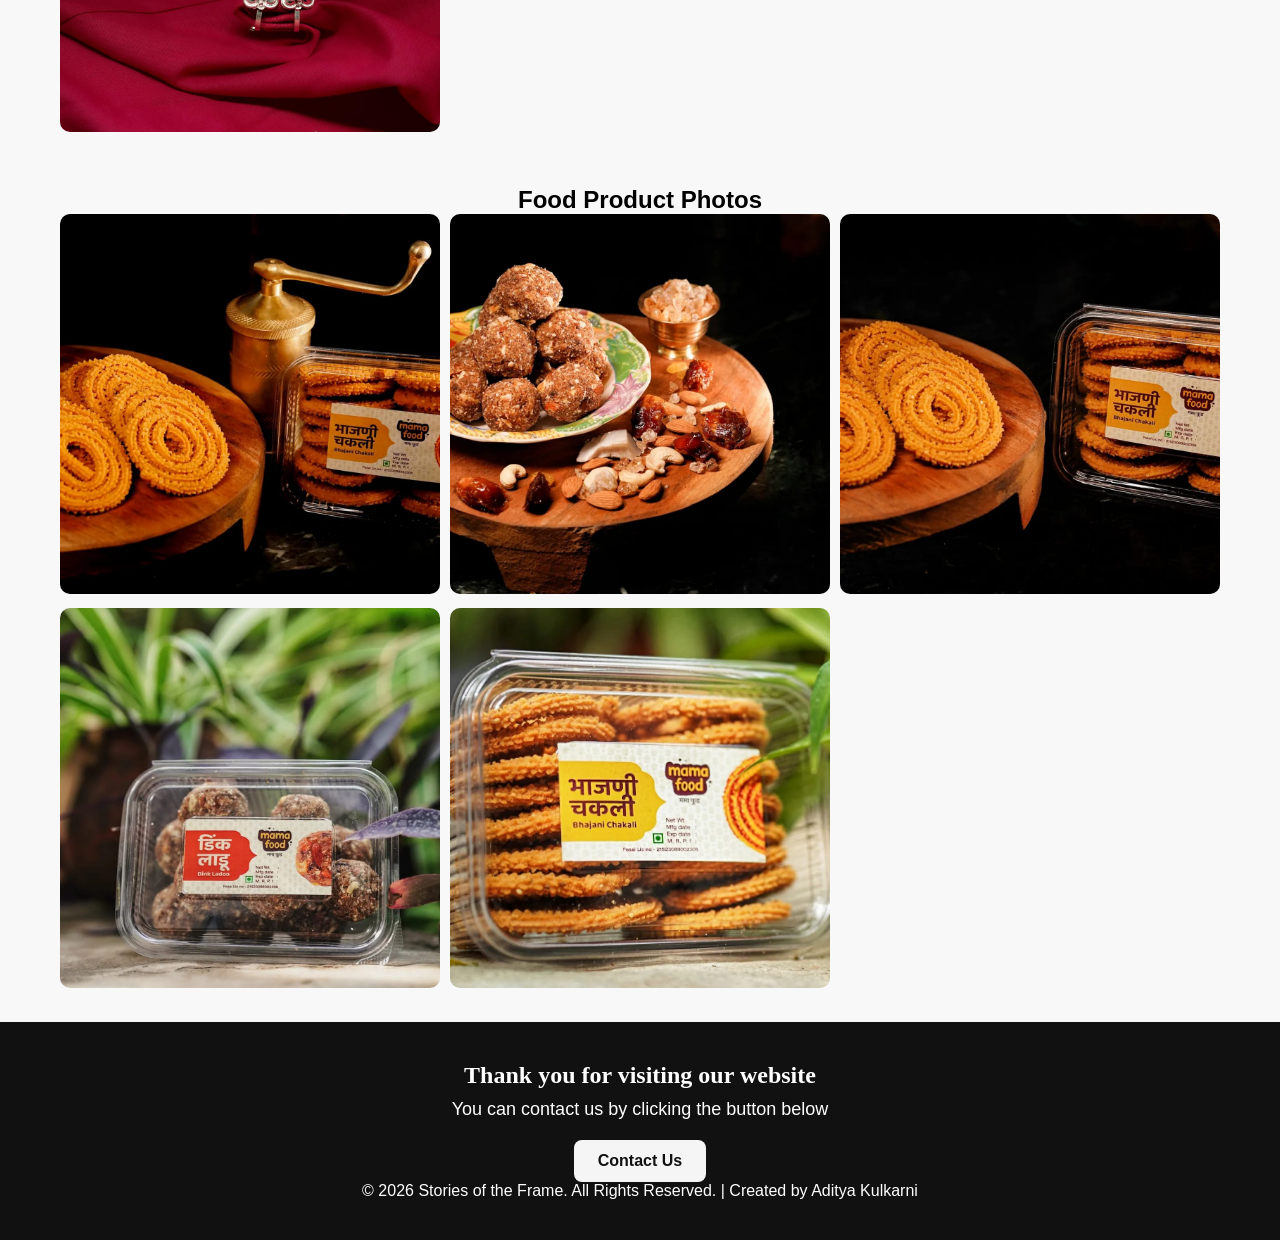
==== commit 8aa7b014: "Add files via upload" ====
--- a/Frame.html
+++ b/Frame.html
@@ -275,7 +275,7 @@
   </div>
 
  <h2 id="PreWedding" style="text-align:center; margin-top: 40px;">Prewedding Photos</h2>
-  <div class="gallery">
+ <div class="gallery">
     <img src="photo/prewedding.jpeg" onclick="openLightbox(this.src)">
     <img src="photo/prewedding1.jpeg" onclick="openLightbox(this.src)">
     <img src="photo/prewedding2.jpeg" onclick="openLightbox(this.src)">
@@ -285,7 +285,7 @@
     <img src="prewedding/WhatsApp Image 2026-02-18 at 20.42.49.jpeg" onclick="openLightbox(this.src)">
     <img src="prewedding/WhatsApp Image 2026-02-18 at 20.42.50.jpeg" onclick="openLightbox(this.src)">
     
-    <img src="prewedding/WhatsApp Image 2026-02-18 at 20.42.53.jpeg" onclick="openLightbox(this.src)">
+    
     <img src="prewedding/WhatsApp Image 2026-02-18 at 20.42.52.jpeg" onclick="openLightbox(this.src)">
     <img src="prewedding/WhatsApp Image 2026-02-18 at 20.42.51.jpeg" onclick="openLightbox(this.src)">
     <img src="prewedding/WhatsApp Image 2026-02-18 at 20.42.55.jpeg" onclick="openLightbox(this.src)">
@@ -293,7 +293,6 @@
       <img src="prewedding/WhatsApp Image 2026-02-18 at 20.42.56.jpeg" onclick="openLightbox(this.src)">
    
   </div>
-
   <h2 id="Baby-photos" style="text-align:center; margin-top: 40px;">Baby Photos</h2>
   <div class="gallery">
     <img src="baby/baby11.jpeg" onclick="openLightbox(this.src)">
